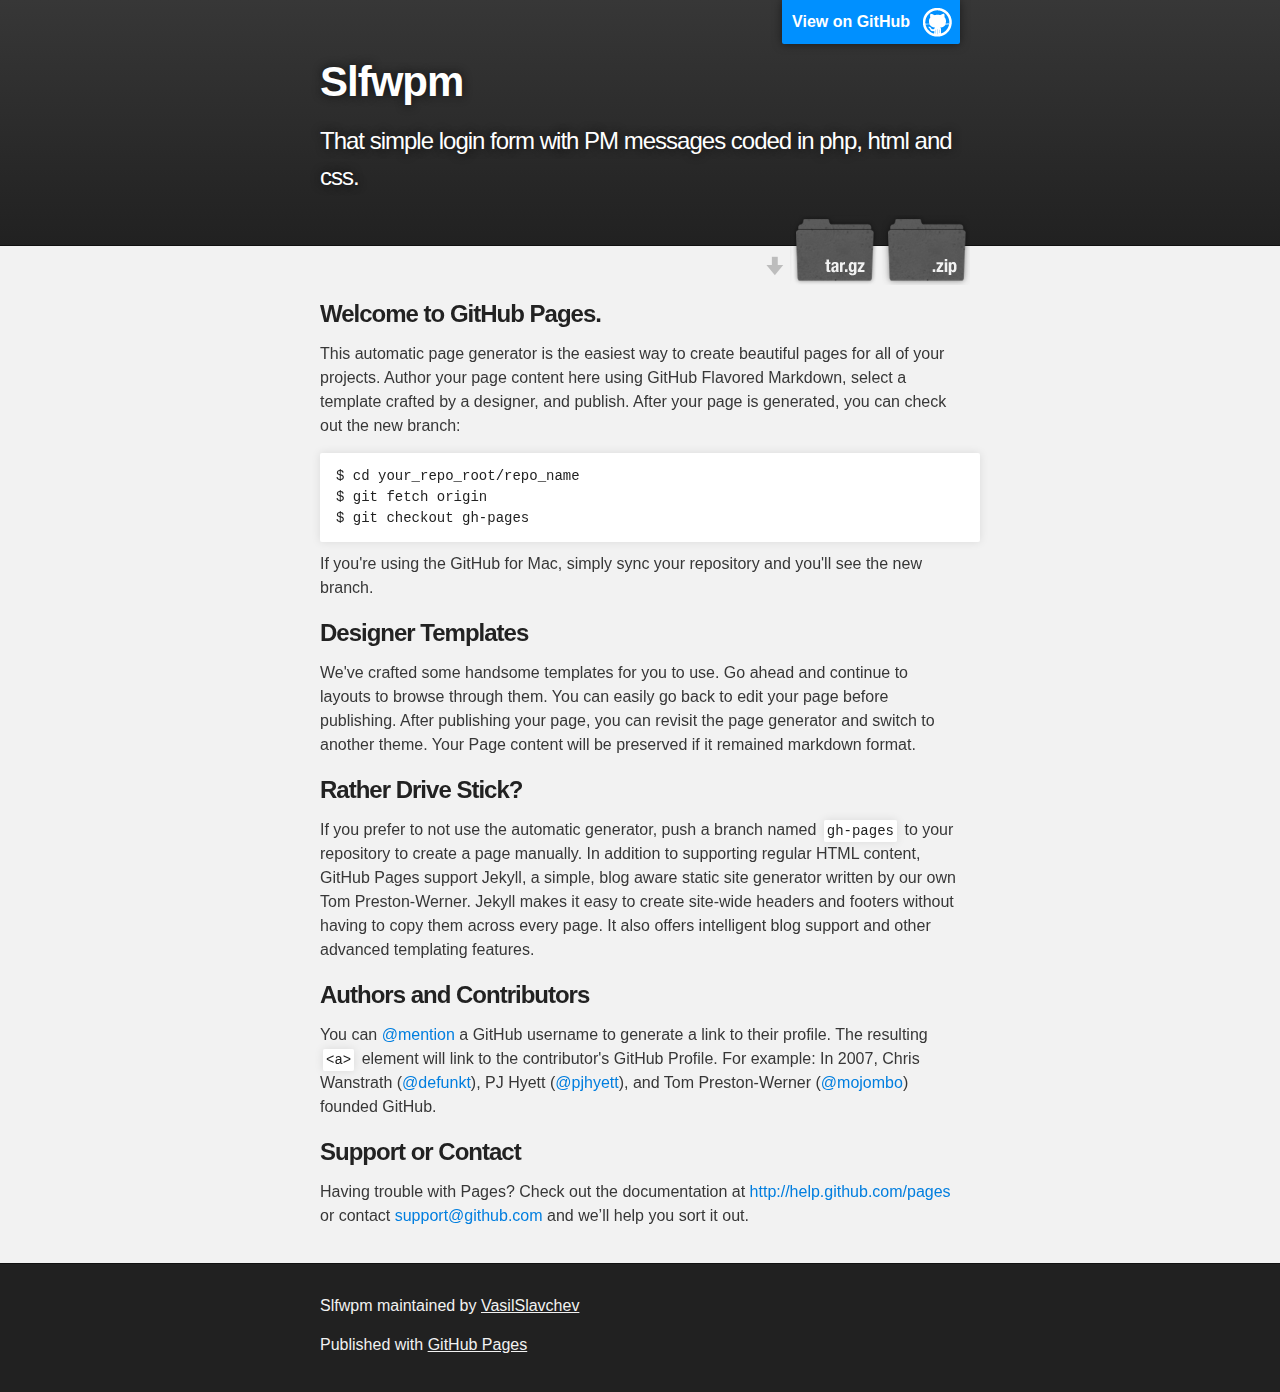
==== index.html @ 392776ff "Create gh-pages branch via GitHub" ====
<!DOCTYPE html>
<html>

  <head>
    <meta charset='utf-8'>
    <meta http-equiv="X-UA-Compatible" content="chrome=1">
    <meta name="description" content="Slfwpm : That simple login form with PM messages coded in php, html and css.">

    <link rel="stylesheet" type="text/css" media="screen" href="stylesheets/stylesheet.css">

    <title>Slfwpm</title>
  </head>

  <body>

    <!-- HEADER -->
    <div id="header_wrap" class="outer">
        <header class="inner">
          <a id="forkme_banner" href="https://github.com/VasilSlavchev/SLFWPM">View on GitHub</a>

          <h1 id="project_title">Slfwpm</h1>
          <h2 id="project_tagline">That simple login form with PM messages coded in php, html and css.</h2>

            <section id="downloads">
              <a class="zip_download_link" href="https://github.com/VasilSlavchev/SLFWPM/zipball/master">Download this project as a .zip file</a>
              <a class="tar_download_link" href="https://github.com/VasilSlavchev/SLFWPM/tarball/master">Download this project as a tar.gz file</a>
            </section>
        </header>
    </div>

    <!-- MAIN CONTENT -->
    <div id="main_content_wrap" class="outer">
      <section id="main_content" class="inner">
        <h3>
<a name="welcome-to-github-pages" class="anchor" href="#welcome-to-github-pages"><span class="octicon octicon-link"></span></a>Welcome to GitHub Pages.</h3>

<p>This automatic page generator is the easiest way to create beautiful pages for all of your projects. Author your page content here using GitHub Flavored Markdown, select a template crafted by a designer, and publish. After your page is generated, you can check out the new branch:</p>

<pre><code>$ cd your_repo_root/repo_name
$ git fetch origin
$ git checkout gh-pages
</code></pre>

<p>If you're using the GitHub for Mac, simply sync your repository and you'll see the new branch.</p>

<h3>
<a name="designer-templates" class="anchor" href="#designer-templates"><span class="octicon octicon-link"></span></a>Designer Templates</h3>

<p>We've crafted some handsome templates for you to use. Go ahead and continue to layouts to browse through them. You can easily go back to edit your page before publishing. After publishing your page, you can revisit the page generator and switch to another theme. Your Page content will be preserved if it remained markdown format.</p>

<h3>
<a name="rather-drive-stick" class="anchor" href="#rather-drive-stick"><span class="octicon octicon-link"></span></a>Rather Drive Stick?</h3>

<p>If you prefer to not use the automatic generator, push a branch named <code>gh-pages</code> to your repository to create a page manually. In addition to supporting regular HTML content, GitHub Pages support Jekyll, a simple, blog aware static site generator written by our own Tom Preston-Werner. Jekyll makes it easy to create site-wide headers and footers without having to copy them across every page. It also offers intelligent blog support and other advanced templating features.</p>

<h3>
<a name="authors-and-contributors" class="anchor" href="#authors-and-contributors"><span class="octicon octicon-link"></span></a>Authors and Contributors</h3>

<p>You can <a href="https://github.com/blog/821" class="user-mention">@mention</a> a GitHub username to generate a link to their profile. The resulting <code>&lt;a&gt;</code> element will link to the contributor's GitHub Profile. For example: In 2007, Chris Wanstrath (<a href="https://github.com/defunkt" class="user-mention">@defunkt</a>), PJ Hyett (<a href="https://github.com/pjhyett" class="user-mention">@pjhyett</a>), and Tom Preston-Werner (<a href="https://github.com/mojombo" class="user-mention">@mojombo</a>) founded GitHub.</p>

<h3>
<a name="support-or-contact" class="anchor" href="#support-or-contact"><span class="octicon octicon-link"></span></a>Support or Contact</h3>

<p>Having trouble with Pages? Check out the documentation at <a href="http://help.github.com/pages">http://help.github.com/pages</a> or contact <a href="mailto:support@github.com">support@github.com</a> and we’ll help you sort it out.</p>
      </section>
    </div>

    <!-- FOOTER  -->
    <div id="footer_wrap" class="outer">
      <footer class="inner">
        <p class="copyright">Slfwpm maintained by <a href="https://github.com/VasilSlavchev">VasilSlavchev</a></p>
        <p>Published with <a href="http://pages.github.com">GitHub Pages</a></p>
      </footer>
    </div>

              <script type="text/javascript">
            var gaJsHost = (("https:" == document.location.protocol) ? "https://ssl." : "http://www.");
            document.write(unescape("%3Cscript src='" + gaJsHost + "google-analytics.com/ga.js' type='text/javascript'%3E%3C/script%3E"));
          </script>
          <script type="text/javascript">
            try {
              var pageTracker = _gat._getTracker("UA-47744684-6");
            pageTracker._trackPageview();
            } catch(err) {}
          </script>


  </body>
</html>
---- stylesheets/stylesheet.css ----
/*******************************************************************************
Slate Theme for GitHub Pages
by Jason Costello, @jsncostello
*******************************************************************************/

@import url(pygment_trac.css);

/*******************************************************************************
MeyerWeb Reset
*******************************************************************************/

html, body, div, span, applet, object, iframe,
h1, h2, h3, h4, h5, h6, p, blockquote, pre,
a, abbr, acronym, address, big, cite, code,
del, dfn, em, img, ins, kbd, q, s, samp,
small, strike, strong, sub, sup, tt, var,
b, u, i, center,
dl, dt, dd, ol, ul, li,
fieldset, form, label, legend,
table, caption, tbody, tfoot, thead, tr, th, td,
article, aside, canvas, details, embed,
figure, figcaption, footer, header, hgroup,
menu, nav, output, ruby, section, summary,
time, mark, audio, video {
  margin: 0;
  padding: 0;
  border: 0;
  font: inherit;
  vertical-align: baseline;
}

/* HTML5 display-role reset for older browsers */
article, aside, details, figcaption, figure,
footer, header, hgroup, menu, nav, section {
  display: block;
}

ol, ul {
  list-style: none;
}

table {
  border-collapse: collapse;
  border-spacing: 0;
}

/*******************************************************************************
Theme Styles
*******************************************************************************/

body {
  box-sizing: border-box;
  color:#373737;
  background: #212121;
  font-size: 16px;
  font-family: 'Myriad Pro', Calibri, Helvetica, Arial, sans-serif;
  line-height: 1.5;
  -webkit-font-smoothing: antialiased;
}

h1, h2, h3, h4, h5, h6 {
  margin: 10px 0;
  font-weight: 700;
  color:#222222;
  font-family: 'Lucida Grande', 'Calibri', Helvetica, Arial, sans-serif;
  letter-spacing: -1px;
}

h1 {
  font-size: 36px;
  font-weight: 700;
}

h2 {
  padding-bottom: 10px;
  font-size: 32px;
  background: url('../images/bg_hr.png') repeat-x bottom;
}

h3 {
  font-size: 24px;
}

h4 {
  font-size: 21px;
}

h5 {
  font-size: 18px;
}

h6 {
  font-size: 16px;
}

p {
  margin: 10px 0 15px 0;
}

footer p {
  color: #f2f2f2;
}

a {
  text-decoration: none;
  color: #007edf;
  text-shadow: none;

  transition: color 0.5s ease;
  transition: text-shadow 0.5s ease;
  -webkit-transition: color 0.5s ease;
  -webkit-transition: text-shadow 0.5s ease;
  -moz-transition: color 0.5s ease;
  -moz-transition: text-shadow 0.5s ease;
  -o-transition: color 0.5s ease;
  -o-transition: text-shadow 0.5s ease;
  -ms-transition: color 0.5s ease;
  -ms-transition: text-shadow 0.5s ease;
}

a:hover, a:focus {text-decoration: underline;}

footer a {
  color: #F2F2F2;
  text-decoration: underline;
}

em {
  font-style: italic;
}

strong {
  font-weight: bold;
}

img {
  position: relative;
  margin: 0 auto;
  max-width: 739px;
  padding: 5px;
  margin: 10px 0 10px 0;
  border: 1px solid #ebebeb;

  box-shadow: 0 0 5px #ebebeb;
  -webkit-box-shadow: 0 0 5px #ebebeb;
  -moz-box-shadow: 0 0 5px #ebebeb;
  -o-box-shadow: 0 0 5px #ebebeb;
  -ms-box-shadow: 0 0 5px #ebebeb;
}

p img {
  display: inline;
  margin: 0;
  padding: 0;
  vertical-align: middle;
  text-align: center;
  border: none;
}

pre, code {
  width: 100%;
  color: #222;
  background-color: #fff;

  font-family: Monaco, "Bitstream Vera Sans Mono", "Lucida Console", Terminal, monospace;
  font-size: 14px;

  border-radius: 2px;
  -moz-border-radius: 2px;
  -webkit-border-radius: 2px;
}

pre {
  width: 100%;
  padding: 10px;
  box-shadow: 0 0 10px rgba(0,0,0,.1);
  overflow: auto;
}

code {
  padding: 3px;
  margin: 0 3px;
  box-shadow: 0 0 10px rgba(0,0,0,.1);
}

pre code {
  display: block;
  box-shadow: none;
}

blockquote {
  color: #666;
  margin-bottom: 20px;
  padding: 0 0 0 20px;
  border-left: 3px solid #bbb;
}


ul, ol, dl {
  margin-bottom: 15px
}

ul {
  list-style: inside;
  padding-left: 20px;
}

ol {
  list-style: decimal inside;
  padding-left: 20px;
}

dl dt {
  font-weight: bold;
}

dl dd {
  padding-left: 20px;
  font-style: italic;
}

dl p {
  padding-left: 20px;
  font-style: italic;
}

hr {
  height: 1px;
  margin-bottom: 5px;
  border: none;
  background: url('../images/bg_hr.png') repeat-x center;
}

table {
  border: 1px solid #373737;
  margin-bottom: 20px;
  text-align: left;
 }

th {
  font-family: 'Lucida Grande', 'Helvetica Neue', Helvetica, Arial, sans-serif;
  padding: 10px;
  background: #373737;
  color: #fff;
 }

td {
  padding: 10px;
  border: 1px solid #373737;
 }

form {
  background: #f2f2f2;
  padding: 20px;
}

/*******************************************************************************
Full-Width Styles
*******************************************************************************/

.outer {
  width: 100%;
}

.inner {
  position: relative;
  max-width: 640px;
  padding: 20px 10px;
  margin: 0 auto;
}

#forkme_banner {
  display: block;
  position: absolute;
  top:0;
  right: 10px;
  z-index: 10;
  padding: 10px 50px 10px 10px;
  color: #fff;
  background: url('../images/blacktocat.png') #0090ff no-repeat 95% 50%;
  font-weight: 700;
  box-shadow: 0 0 10px rgba(0,0,0,.5);
  border-bottom-left-radius: 2px;
  border-bottom-right-radius: 2px;
}

#header_wrap {
  background: #212121;
  background: -moz-linear-gradient(top, #373737, #212121);
  background: -webkit-linear-gradient(top, #373737, #212121);
  background: -ms-linear-gradient(top, #373737, #212121);
  background: -o-linear-gradient(top, #373737, #212121);
  background: linear-gradient(top, #373737, #212121);
}

#header_wrap .inner {
  padding: 50px 10px 30px 10px;
}

#project_title {
  margin: 0;
  color: #fff;
  font-size: 42px;
  font-weight: 700;
  text-shadow: #111 0px 0px 10px;
}

#project_tagline {
  color: #fff;
  font-size: 24px;
  font-weight: 300;
  background: none;
  text-shadow: #111 0px 0px 10px;
}

#downloads {
  position: absolute;
  width: 210px;
  z-index: 10;
  bottom: -40px;
  right: 0;
  height: 70px;
  background: url('../images/icon_download.png') no-repeat 0% 90%;
}

.zip_download_link {
  display: block;
  float: right;
  width: 90px;
  height:70px;
  text-indent: -5000px;
  overflow: hidden;
  background: url(../images/sprite_download.png) no-repeat bottom left;
}

.tar_download_link {
  display: block;
  float: right;
  width: 90px;
  height:70px;
  text-indent: -5000px;
  overflow: hidden;
  background: url(../images/sprite_download.png) no-repeat bottom right;
  margin-left: 10px;
}

.zip_download_link:hover {
  background: url(../images/sprite_download.png) no-repeat top left;
}

.tar_download_link:hover {
  background: url(../images/sprite_download.png) no-repeat top right;
}

#main_content_wrap {
  background: #f2f2f2;
  border-top: 1px solid #111;
  border-bottom: 1px solid #111;
}

#main_content {
  padding-top: 40px;
}

#footer_wrap {
  background: #212121;
}



/*******************************************************************************
Small Device Styles
*******************************************************************************/

@media screen and (max-width: 480px) {
  body {
    font-size:14px;
  }

  #downloads {
    display: none;
  }

  .inner {
    min-width: 320px;
    max-width: 480px;
  }

  #project_title {
  font-size: 32px;
  }

  h1 {
    font-size: 28px;
  }

  h2 {
    font-size: 24px;
  }

  h3 {
    font-size: 21px;
  }

  h4 {
    font-size: 18px;
  }

  h5 {
    font-size: 14px;
  }

  h6 {
    font-size: 12px;
  }

  code, pre {
    min-width: 320px;
    max-width: 480px;
    font-size: 11px;
  }

}
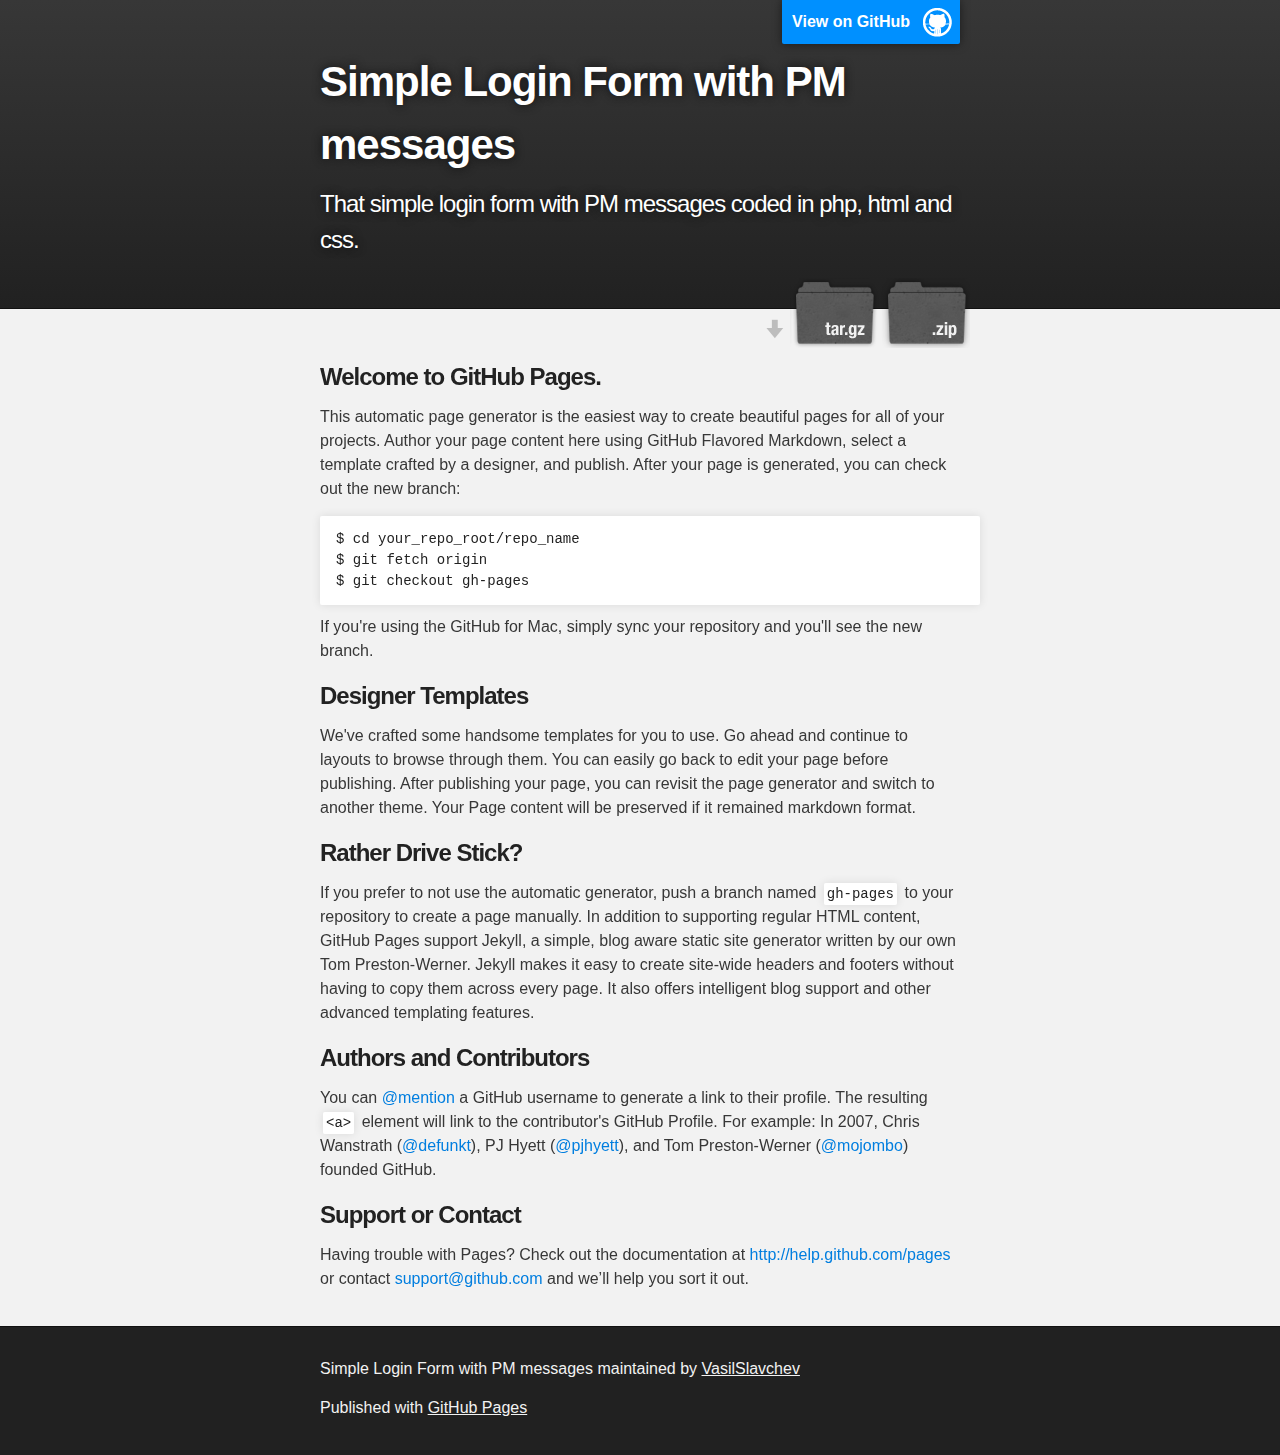
==== commit 5e8a80e1: "Create gh-pages branch via GitHub" ====
--- a/index.html
+++ b/index.html
@@ -4,11 +4,11 @@
   <head>
     <meta charset='utf-8'>
     <meta http-equiv="X-UA-Compatible" content="chrome=1">
-    <meta name="description" content="Slfwpm : That simple login form with PM messages coded in php, html and css.">
+    <meta name="description" content="Simple Login Form with PM messages : That simple login form with PM messages coded in php, html and css.">
 
     <link rel="stylesheet" type="text/css" media="screen" href="stylesheets/stylesheet.css">
 
-    <title>Slfwpm</title>
+    <title>Simple Login Form with PM messages</title>
   </head>
 
   <body>
@@ -18,7 +18,7 @@
         <header class="inner">
           <a id="forkme_banner" href="https://github.com/VasilSlavchev/SLFWPM">View on GitHub</a>
 
-          <h1 id="project_title">Slfwpm</h1>
+          <h1 id="project_title">Simple Login Form with PM messages</h1>
           <h2 id="project_tagline">That simple login form with PM messages coded in php, html and css.</h2>
 
             <section id="downloads">
@@ -68,7 +68,7 @@
     <!-- FOOTER  -->
     <div id="footer_wrap" class="outer">
       <footer class="inner">
-        <p class="copyright">Slfwpm maintained by <a href="https://github.com/VasilSlavchev">VasilSlavchev</a></p>
+        <p class="copyright">Simple Login Form with PM messages maintained by <a href="https://github.com/VasilSlavchev">VasilSlavchev</a></p>
         <p>Published with <a href="http://pages.github.com">GitHub Pages</a></p>
       </footer>
     </div>
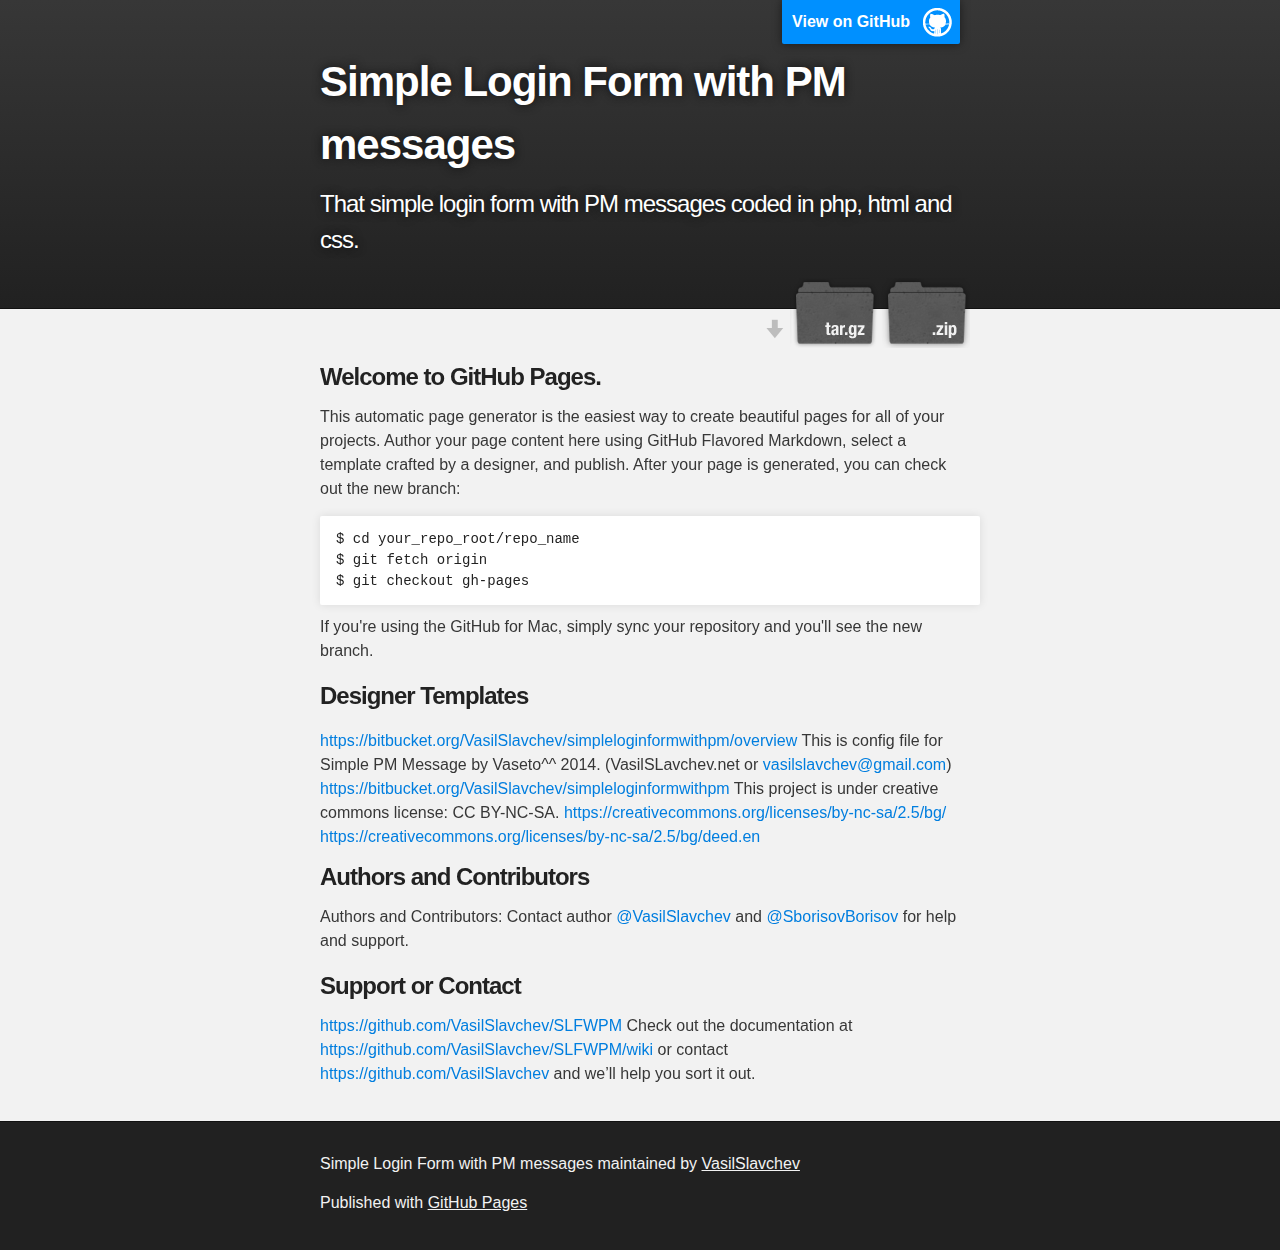
==== commit 4f2e326f: "Create gh-pages branch via GitHub" ====
--- a/index.html
+++ b/index.html
@@ -46,22 +46,26 @@
 <h3>
 <a name="designer-templates" class="anchor" href="#designer-templates"><span class="octicon octicon-link"></span></a>Designer Templates</h3>
 
-<p>We've crafted some handsome templates for you to use. Go ahead and continue to layouts to browse through them. You can easily go back to edit your page before publishing. After publishing your page, you can revisit the page generator and switch to another theme. Your Page content will be preserved if it remained markdown format.</p>
-
-<h3>
-<a name="rather-drive-stick" class="anchor" href="#rather-drive-stick"><span class="octicon octicon-link"></span></a>Rather Drive Stick?</h3>
-
-<p>If you prefer to not use the automatic generator, push a branch named <code>gh-pages</code> to your repository to create a page manually. In addition to supporting regular HTML content, GitHub Pages support Jekyll, a simple, blog aware static site generator written by our own Tom Preston-Werner. Jekyll makes it easy to create site-wide headers and footers without having to copy them across every page. It also offers intelligent blog support and other advanced templating features.</p>
+<p></p><a href="https://bitbucket.org/VasilSlavchev/simpleloginformwithpm/overview">
+</a><a href="https://bitbucket.org/VasilSlavchev/simpleloginformwithpm/overview">https://bitbucket.org/VasilSlavchev/simpleloginformwithpm/overview</a>
+This is config file for Simple PM Message by Vaseto^^ 2014.
+(VasilSLavchev.net or <a href="mailto:vasilslavchev@gmail.com">vasilslavchev@gmail.com</a>)
+<a href="https://bitbucket.org/VasilSlavchev/simpleloginformwithpm">https://bitbucket.org/VasilSlavchev/simpleloginformwithpm</a>
+This project is under creative commons license: CC BY-NC-SA.
+<a href="https://creativecommons.org/licenses/by-nc-sa/2.5/bg/">https://creativecommons.org/licenses/by-nc-sa/2.5/bg/</a>
+<a href="https://creativecommons.org/licenses/by-nc-sa/2.5/bg/deed.en">https://creativecommons.org/licenses/by-nc-sa/2.5/bg/deed.en</a>
 
 <h3>
 <a name="authors-and-contributors" class="anchor" href="#authors-and-contributors"><span class="octicon octicon-link"></span></a>Authors and Contributors</h3>
 
-<p>You can <a href="https://github.com/blog/821" class="user-mention">@mention</a> a GitHub username to generate a link to their profile. The resulting <code>&lt;a&gt;</code> element will link to the contributor's GitHub Profile. For example: In 2007, Chris Wanstrath (<a href="https://github.com/defunkt" class="user-mention">@defunkt</a>), PJ Hyett (<a href="https://github.com/pjhyett" class="user-mention">@pjhyett</a>), and Tom Preston-Werner (<a href="https://github.com/mojombo" class="user-mention">@mojombo</a>) founded GitHub.</p>
+<p>Authors and Contributors: Contact author <a href="https://github.com/VasilSlavchev" class="user-mention">@VasilSlavchev</a> and <a href="https://github.com/SborisovBorisov" class="user-mention">@SborisovBorisov</a> for help and support.</p>
 
 <h3>
 <a name="support-or-contact" class="anchor" href="#support-or-contact"><span class="octicon octicon-link"></span></a>Support or Contact</h3>
 
-<p>Having trouble with Pages? Check out the documentation at <a href="http://help.github.com/pages">http://help.github.com/pages</a> or contact <a href="mailto:support@github.com">support@github.com</a> and we’ll help you sort it out.</p>
+<p><a href="https://github.com/VasilSlavchev/SLFWPM">https://github.com/VasilSlavchev/SLFWPM</a>
+Check out the documentation at <a href="https://github.com/VasilSlavchev/SLFWPM/wiki">https://github.com/VasilSlavchev/SLFWPM/wiki</a> 
+or contact <a href="https://github.com/VasilSlavchev">https://github.com/VasilSlavchev</a> and we’ll help you sort it out.</p>
       </section>
     </div>
 
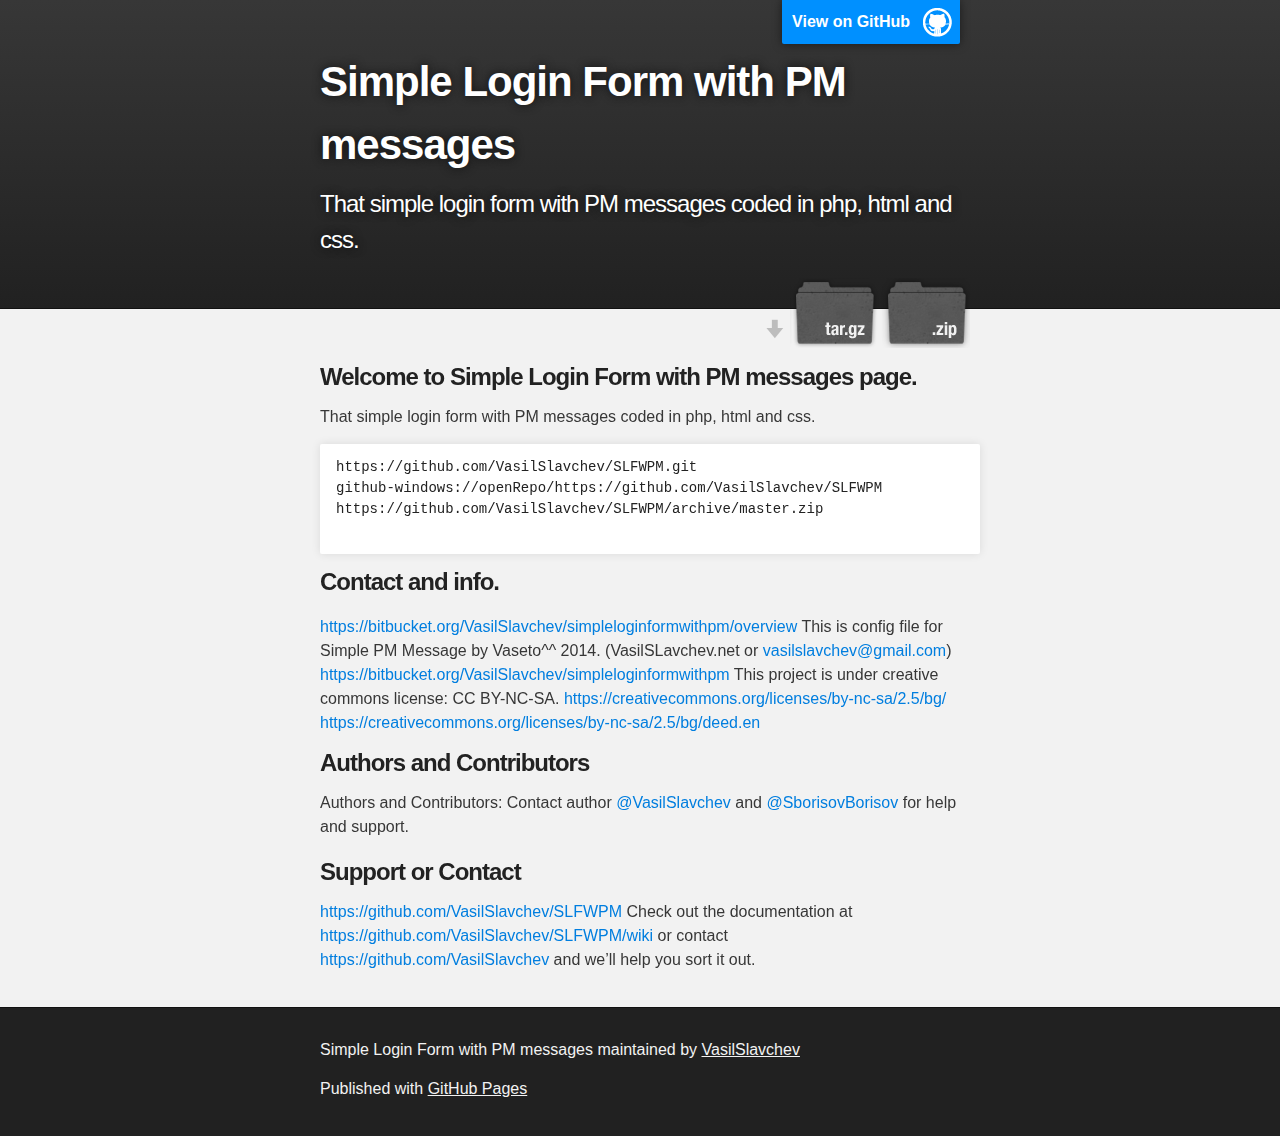
==== commit 3ee6527e: "Create gh-pages branch via GitHub" ====
--- a/index.html
+++ b/index.html
@@ -32,19 +32,18 @@
     <div id="main_content_wrap" class="outer">
       <section id="main_content" class="inner">
         <h3>
-<a name="welcome-to-github-pages" class="anchor" href="#welcome-to-github-pages"><span class="octicon octicon-link"></span></a>Welcome to GitHub Pages.</h3>
+<a name="welcome-to-simple-login-form-with-pm-messages-page" class="anchor" href="#welcome-to-simple-login-form-with-pm-messages-page"><span class="octicon octicon-link"></span></a>Welcome to Simple Login Form with PM messages page.</h3>
 
-<p>This automatic page generator is the easiest way to create beautiful pages for all of your projects. Author your page content here using GitHub Flavored Markdown, select a template crafted by a designer, and publish. After your page is generated, you can check out the new branch:</p>
+<p>That simple login form with PM messages coded in php, html and css.</p>
 
-<pre><code>$ cd your_repo_root/repo_name
-$ git fetch origin
-$ git checkout gh-pages
+<pre><code>https://github.com/VasilSlavchev/SLFWPM.git
+github-windows://openRepo/https://github.com/VasilSlavchev/SLFWPM
+https://github.com/VasilSlavchev/SLFWPM/archive/master.zip
+
 </code></pre>
 
-<p>If you're using the GitHub for Mac, simply sync your repository and you'll see the new branch.</p>
-
 <h3>
-<a name="designer-templates" class="anchor" href="#designer-templates"><span class="octicon octicon-link"></span></a>Designer Templates</h3>
+<a name="contact-and-info" class="anchor" href="#contact-and-info"><span class="octicon octicon-link"></span></a>Contact and info.</h3>
 
 <p></p><a href="https://bitbucket.org/VasilSlavchev/simpleloginformwithpm/overview">
 </a><a href="https://bitbucket.org/VasilSlavchev/simpleloginformwithpm/overview">https://bitbucket.org/VasilSlavchev/simpleloginformwithpm/overview</a>
